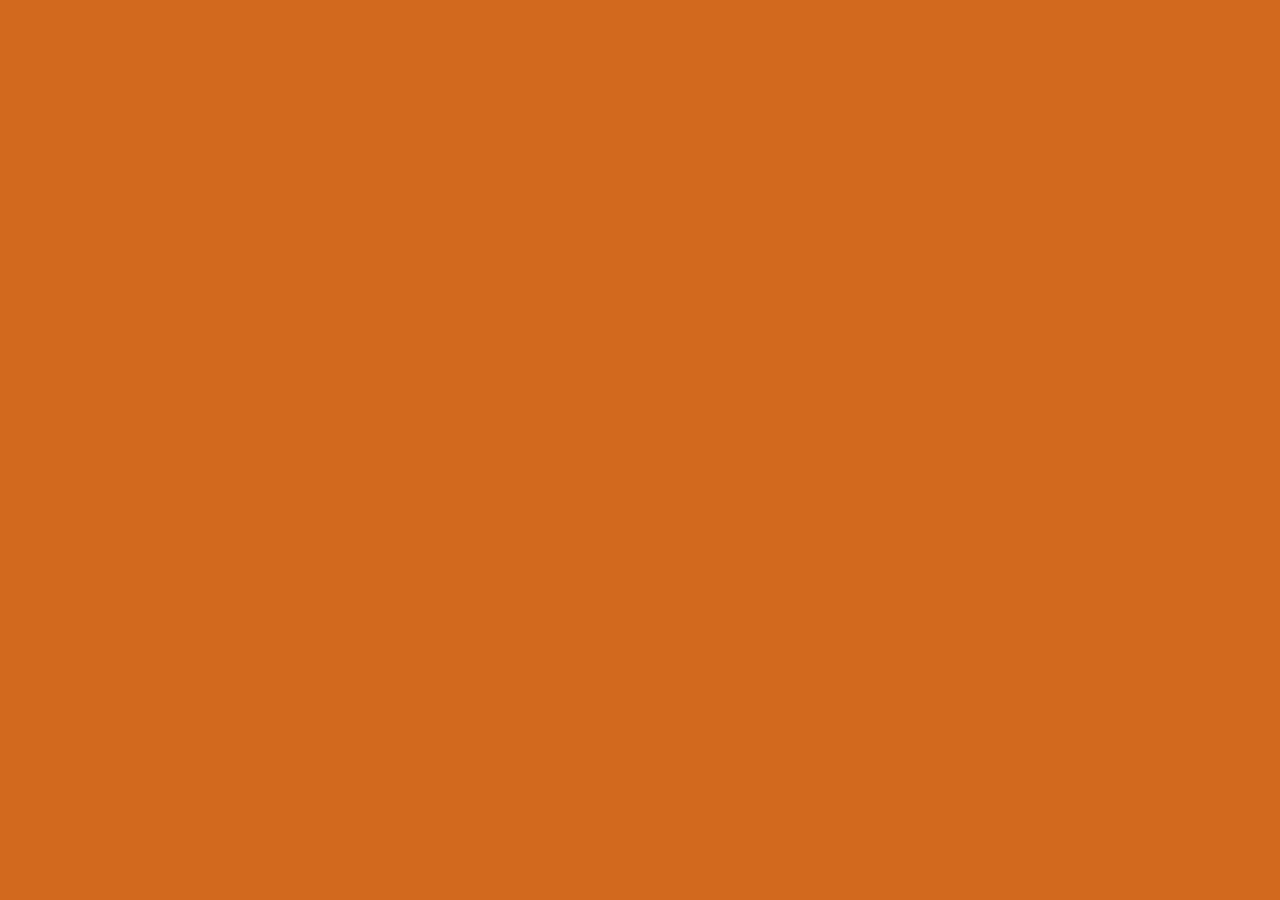
==== index.html @ 73f31bd2 "Setting images and basic html and css up" ====
<!DOCTYPE html>
<html lang="en">
<head>
    <meta charset="UTF-8">
    <meta name="viewport" content="width=device-width, initial-scale=1.0">
    <title>Pentagram</title>
    <link rel="icon" href="./img/pentagram-icon.png">
    <link rel="stylesheet" href="./css/styles.css">
</head>
<body>
    <!-- header -->
    <header>

    </header>
    <!-- main -->
     <main>

     </main>
    <!-- footer -->
     <footer>
        
     </footer>
</body>
</html>
---- css/styles.css ----
body {
    background-color: chocolate;
}
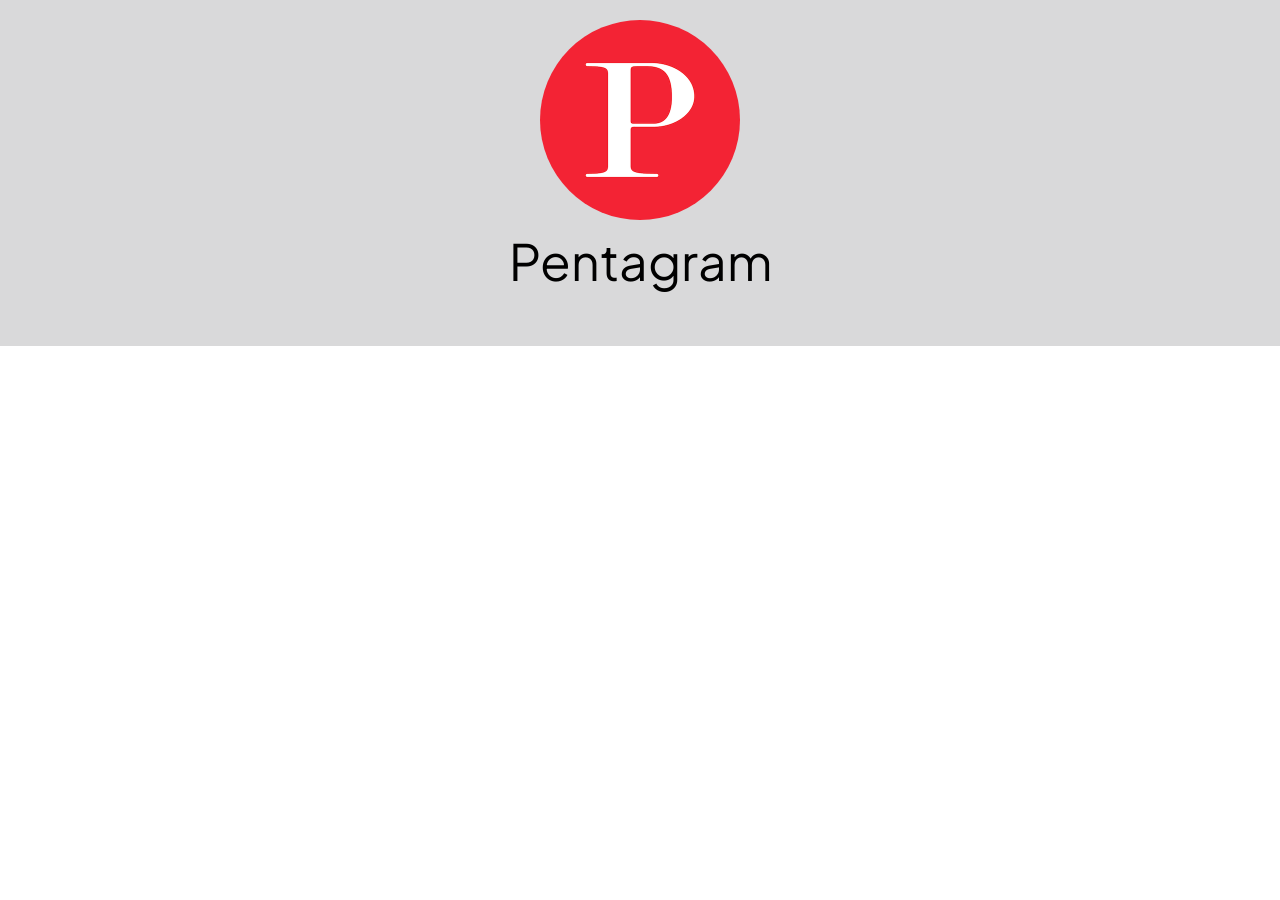
==== commit 33e96e6e: "Header designed" ====
--- a/index.html
+++ b/index.html
@@ -4,13 +4,14 @@
     <meta charset="UTF-8">
     <meta name="viewport" content="width=device-width, initial-scale=1.0">
     <title>Pentagram</title>
-    <link rel="icon" href="./img/pentagram-icon.png">
+    <link rel="icon" href="./img/favicon.png">
     <link rel="stylesheet" href="./css/styles.css">
 </head>
 <body>
     <!-- header -->
     <header>
-
+        <img src="./img/pentagram-pfp.png" alt="Pentagram Profile Picture">
+        <h1>Pentagram</h1>
     </header>
     <!-- main -->
      <main>
@@ -18,7 +19,7 @@
      </main>
     <!-- footer -->
      <footer>
-        
+
      </footer>
 </body>
 </html>
--- a/css/styles.css
+++ b/css/styles.css
@@ -1,3 +1,33 @@
+@import url('https://fonts.googleapis.com/css2?family=Plus+Jakarta+Sans:ital,wght@0,200..800;1,200..800&display=swap');
+
+
 body {
-    background-color: chocolate;
+    background-color: white;
+}
+
+html, body{
+    margin: 0;
+    padding: 0;
+}
+
+header {
+    text-align: center;
+    background-color: rgb(217, 217, 218);
+    padding: 20px;
+}
+
+header img{
+    width: 200px;
+    height: 200px;
+    /* border: 2px solid black; */
+    border-radius: 50%;
+}
+
+header h1{
+    font-family: "Plus Jakarta Sans", sans-serif;
+    font-size: 50px;
+    font-optical-sizing: auto;   
+    font-weight: 400;
+    font-style: normal;
+    margin-top: 5px;
 }
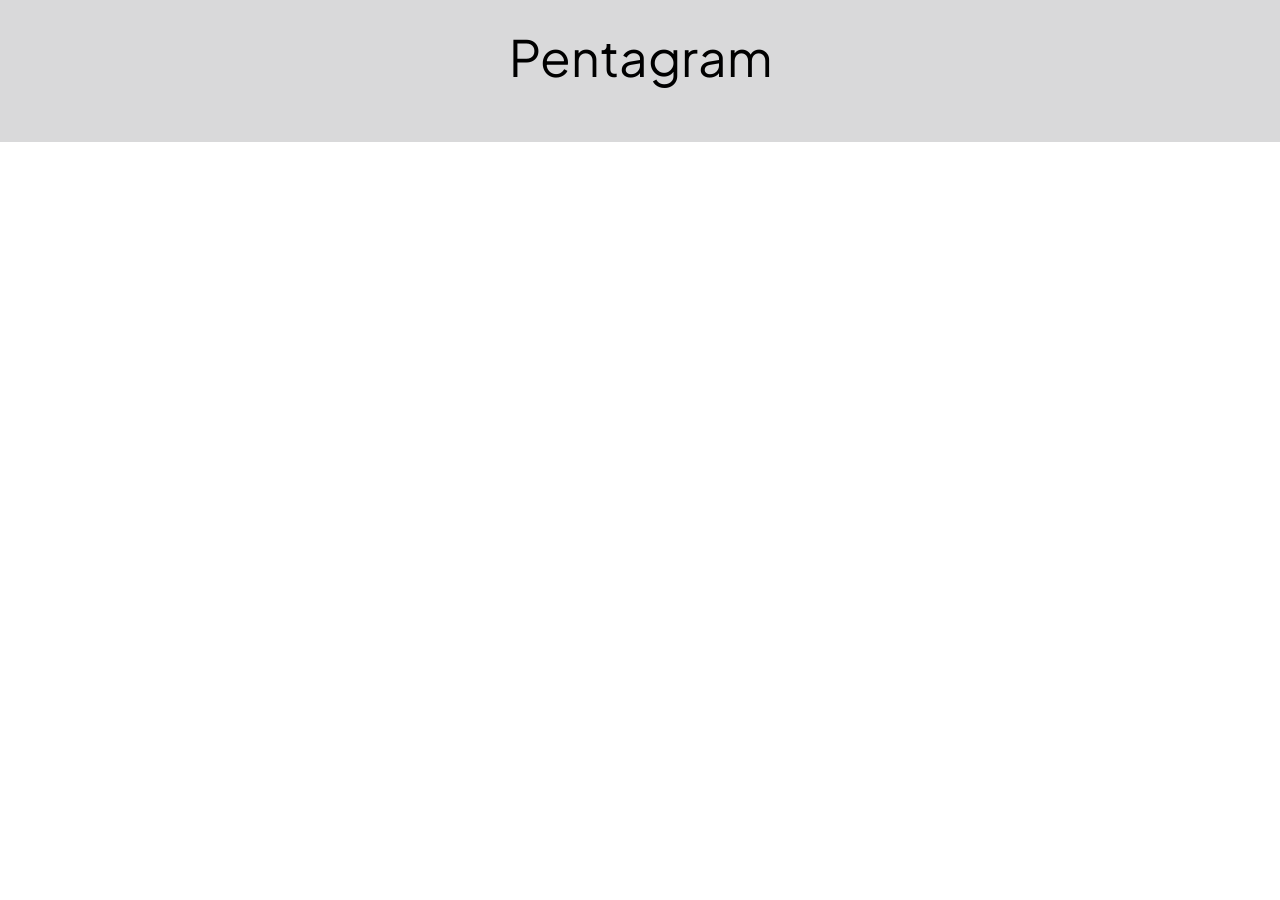
==== commit ff4b406d: "Changed pfp from image to div in html" ====
--- a/index.html
+++ b/index.html
@@ -10,7 +10,7 @@
 <body>
     <!-- header -->
     <header>
-        <img src="./img/pentagram-pfp.png" alt="Pentagram Profile Picture">
+        <div class="pfp"></div>
         <h1>Pentagram</h1>
     </header>
     <!-- main -->
--- a/css/styles.css
+++ b/css/styles.css
@@ -17,8 +17,8 @@
 }
 
 header img{
-    width: 200px;
-    height: 200px;
+    width: 150px;
+    height: 150px;
     /* border: 2px solid black; */
     border-radius: 50%;
 }
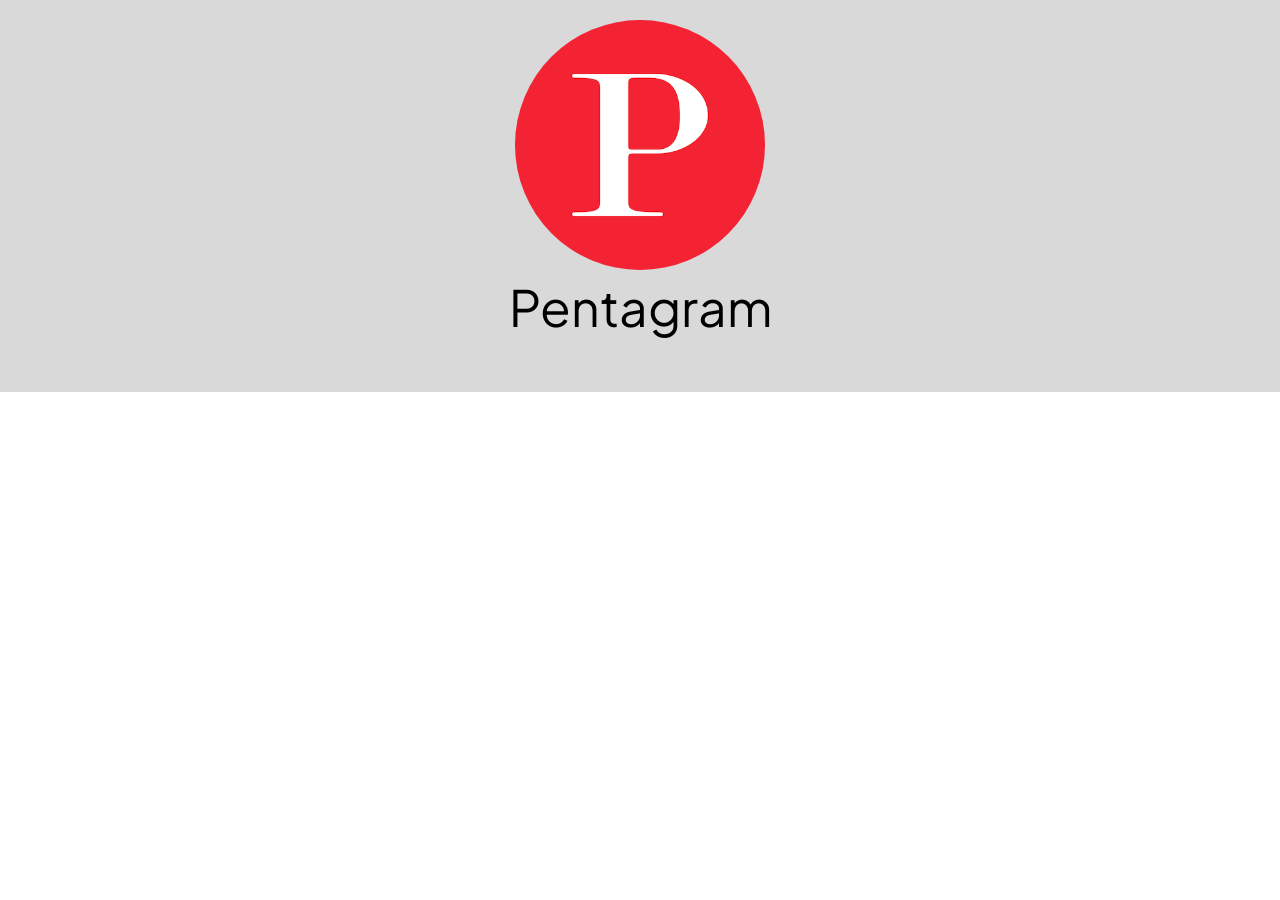
==== commit 30aee0fa: "Now using pfp images in CSS" ====
--- a/index.html
+++ b/index.html
@@ -10,7 +10,8 @@
 <body>
     <!-- header -->
     <header>
-        <div class="pfp"></div>
+        <div class="pfp">
+        </div>
         <h1>Pentagram</h1>
     </header>
     <!-- main -->
--- a/css/styles.css
+++ b/css/styles.css
@@ -16,9 +16,20 @@
     padding: 20px;
 }
 
+header .pfp{
+    width: 250px;
+    height: 250px;
+    border-radius: 50%;
+    background-image: url('./../img/pentagram-pfp.png');
+    background-repeat: no-repeat;
+    background-position: center center;
+    background-size: cover;
+    margin: 0 auto;
+}
+
 header img{
-    width: 150px;
-    height: 150px;
+    width: 200px;
+    height: 200px;
     /* border: 2px solid black; */
     border-radius: 50%;
 }
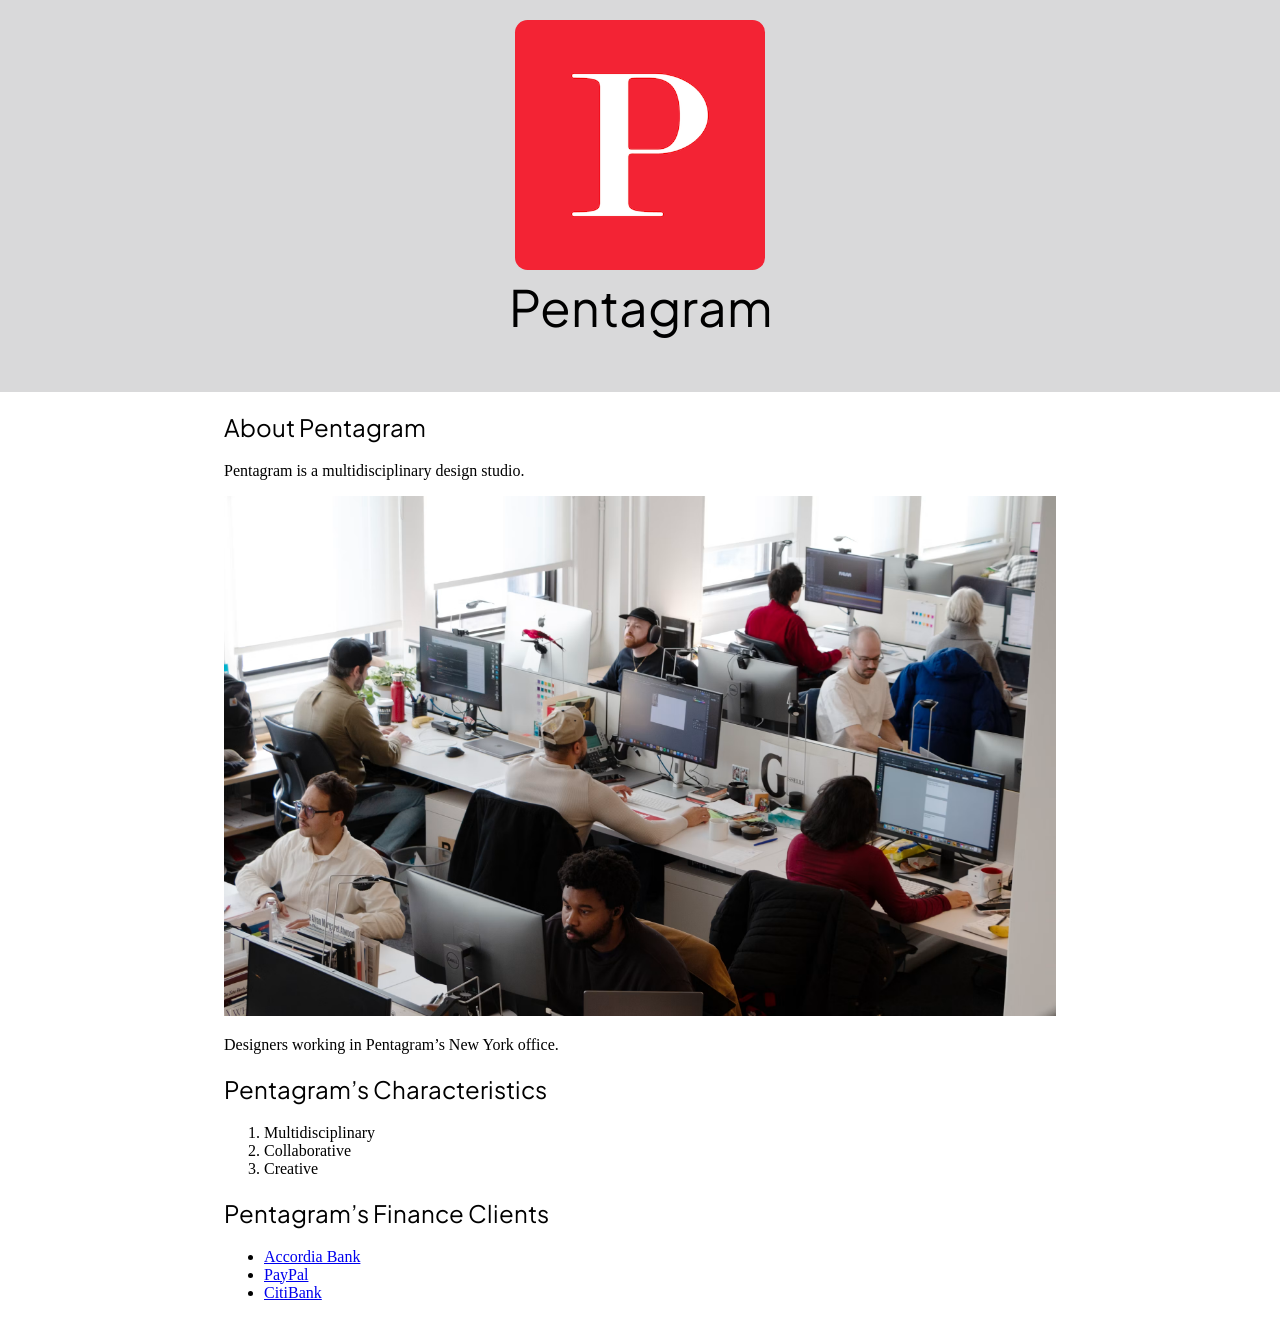
==== commit 833a4a21: "Placed in main text and image" ====
--- a/index.html
+++ b/index.html
@@ -10,13 +10,27 @@
 <body>
     <!-- header -->
     <header>
-        <div class="pfp">
-        </div>
+        <div class="pfp"></div>
         <h1>Pentagram</h1>
     </header>
     <!-- main -->
      <main>
-
+        <h2>About Pentagram</h2>
+        <p>Pentagram is a multidisciplinary design studio.</p>
+        <img src="./img/about-pentagram.avif" alt="Pentagram New York office">
+        <p>Designers working in Pentagram&rsquo;s New York office.</p>
+        <h2>Pentagram&rsquo;s Characteristics</h2>
+        <ol>
+            <li>Multidisciplinary</li>
+            <li>Collaborative</li>
+            <li>Creative</li>
+        </ol>
+        <h2>Pentagram&rsquo;s Finance Clients</h2>
+        <ul>
+            <li><a href="accordia.bank" target="_blank">Accordia Bank</a></li>
+            <li><a href="paypal.com" target="_blank">PayPal</a></li>
+            <li><a href="citibank.com" target="_blank">CitiBank</a></li>
+        <ul>
      </main>
     <!-- footer -->
      <footer>
--- a/css/styles.css
+++ b/css/styles.css
@@ -19,7 +19,7 @@
 header .pfp{
     width: 250px;
     height: 250px;
-    border-radius: 50%;
+    border-radius: 5%;
     background-image: url('./../img/pentagram-pfp.png');
     background-repeat: no-repeat;
     background-position: center center;
@@ -28,17 +28,33 @@
 }
 
 header img{
-    width: 200px;
-    height: 200px;
+    width: 150px;
+    height: 150px;
     /* border: 2px solid black; */
     border-radius: 50%;
 }
 
-header h1{
+h1{
     font-family: "Plus Jakarta Sans", sans-serif;
     font-size: 50px;
     font-optical-sizing: auto;   
     font-weight: 400;
     font-style: normal;
     margin-top: 5px;
+}
+
+h2{
+    font-family: "Plus Jakarta Sans", sans-serif; 
+    font-weight: 400;
+    font-style: normal;
+    margin: 20px 0 20px 0;
+}
+
+main{
+    width: 65%;
+    margin: 0 auto;
+}
+
+main img{
+    max-width: 100%;
 }
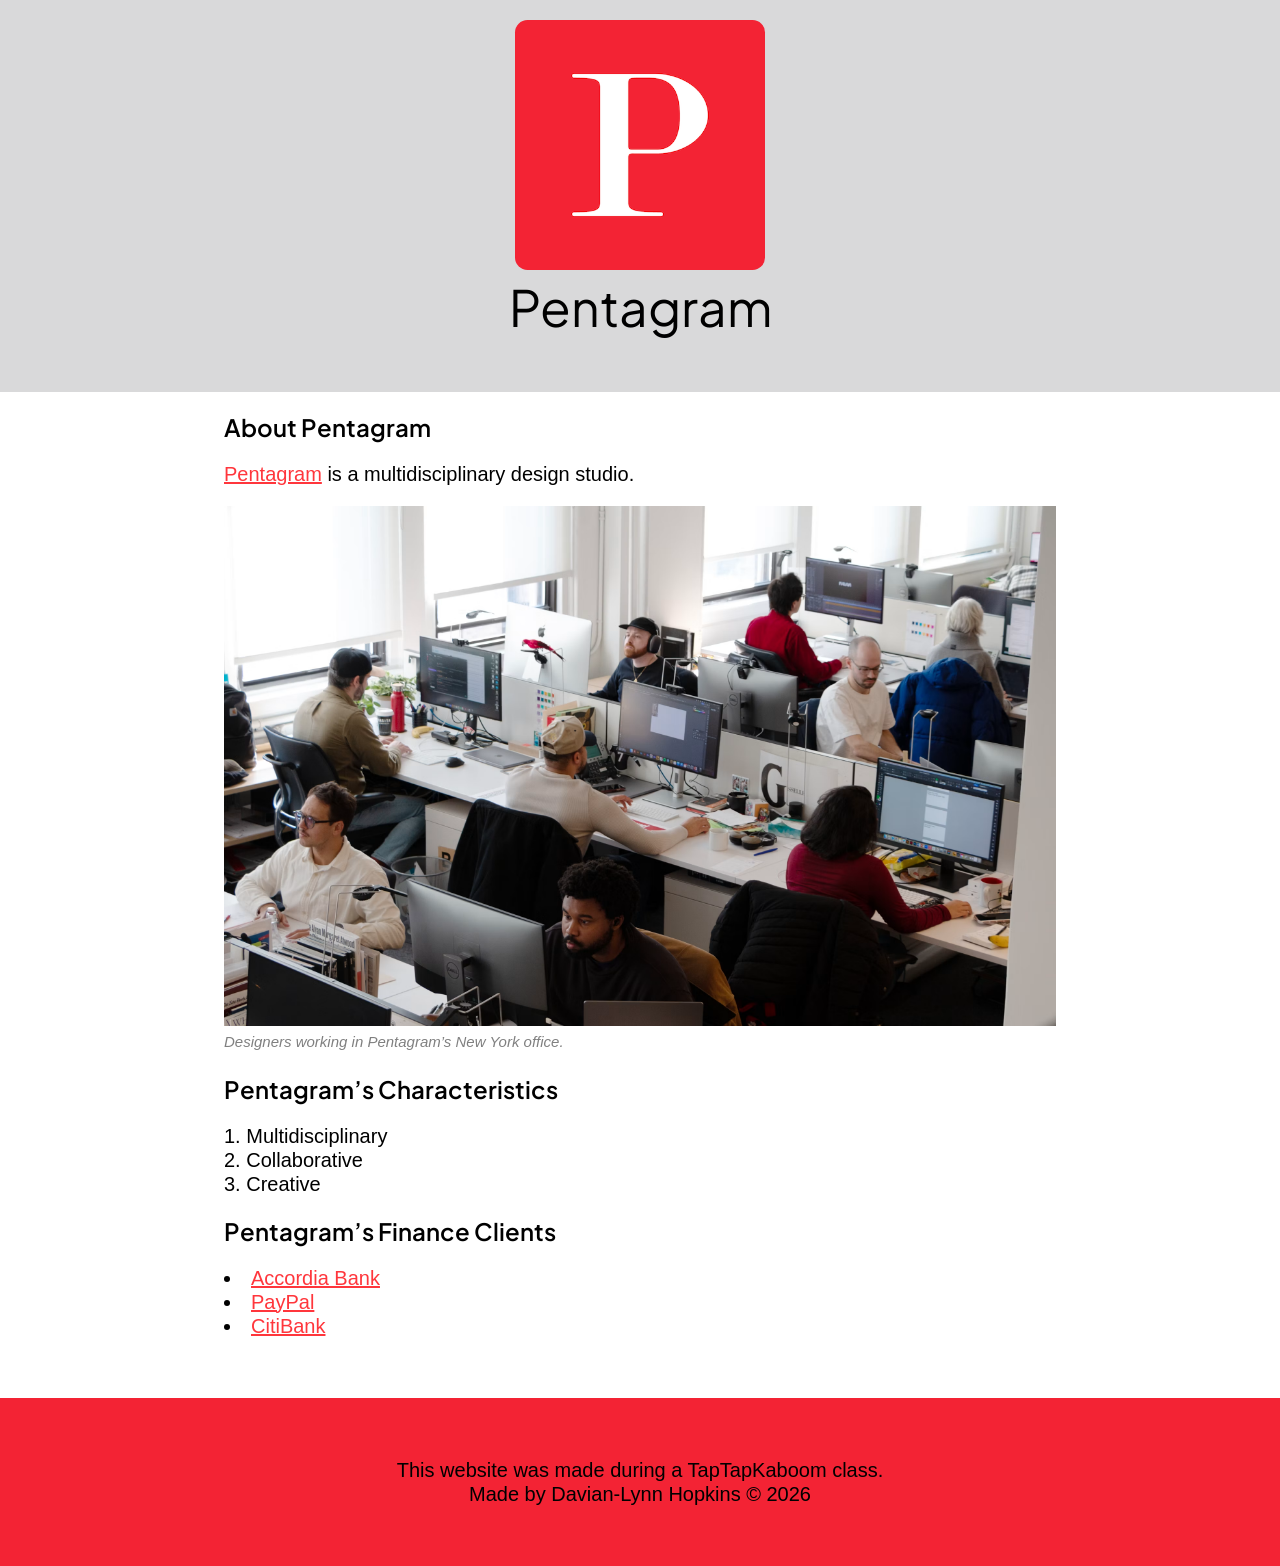
==== commit 47b16022: "Added footer element" ====
--- a/index.html
+++ b/index.html
@@ -16,9 +16,9 @@
     <!-- main -->
      <main>
         <h2>About Pentagram</h2>
-        <p>Pentagram is a multidisciplinary design studio.</p>
+        <p><a href="www.pentagram.com">Pentagram</a> is a multidisciplinary design studio.</p>
         <img src="./img/about-pentagram.avif" alt="Pentagram New York office">
-        <p>Designers working in Pentagram&rsquo;s New York office.</p>
+        <p class="caption">Designers working in Pentagram&rsquo;s New York office.</p>
         <h2>Pentagram&rsquo;s Characteristics</h2>
         <ol>
             <li>Multidisciplinary</li>
@@ -27,14 +27,16 @@
         </ol>
         <h2>Pentagram&rsquo;s Finance Clients</h2>
         <ul>
-            <li><a href="accordia.bank" target="_blank">Accordia Bank</a></li>
-            <li><a href="paypal.com" target="_blank">PayPal</a></li>
-            <li><a href="citibank.com" target="_blank">CitiBank</a></li>
+            <li><a href="https://accordia.bank" target="_blank">Accordia Bank</a></li>
+            <li><a href="https://paypal.com" target="_blank">PayPal</a></li>
+            <li><a href="https://citibank.com" target="_blank">CitiBank</a></li>
         <ul>
      </main>
     <!-- footer -->
      <footer>
-
+        <div class="content">
+        <p>This website was made during a TapTapKaboom class.<br/>Made by Davian-Lynn Hopkins © 2026</p>
+        </div>
      </footer>
 </body>
 </html>
--- a/css/styles.css
+++ b/css/styles.css
@@ -2,12 +2,43 @@
 
 
 body {
-    background-color: white;
+    /* background-color: white; */
+    font-family: Arial, Helvetica, sans-serif;
 }
 
 html, body{
     margin: 0;
     padding: 0;
+}
+
+p, ul, ol {
+    font-size: 20px;
+    line-height: 24px;
+}
+
+ul, ol {
+    padding: 0;
+    list-style-position: inside;
+}
+p.caption {
+    font-size: 15px;
+    font-style: oblique;
+    color: gray;
+    margin-top: 0;
+}
+
+a, a:visited {
+    color: rgb(255, 54, 60);
+    /* text-decoration: none; */
+}
+
+a:hover{
+    color: rgb(113, 12, 15);
+    border: 2px solid;
+}
+
+a:active{
+    color: rgb(255, 104, 109);
 }
 
 header {
@@ -45,7 +76,7 @@
 
 h2{
     font-family: "Plus Jakarta Sans", sans-serif; 
-    font-weight: 400;
+    font-weight: 600;
     font-style: normal;
     margin: 20px 0 20px 0;
 }
@@ -57,4 +88,16 @@
 
 main img{
     max-width: 100%;
+}
+
+footer{
+    background-color: rgb(243	35	52);
+    padding: 40px;
+    text-align: center;
+    margin-top: 60px;
+}
+
+footer .content {
+    width: 65%;
+    margin: 0 auto;
 }
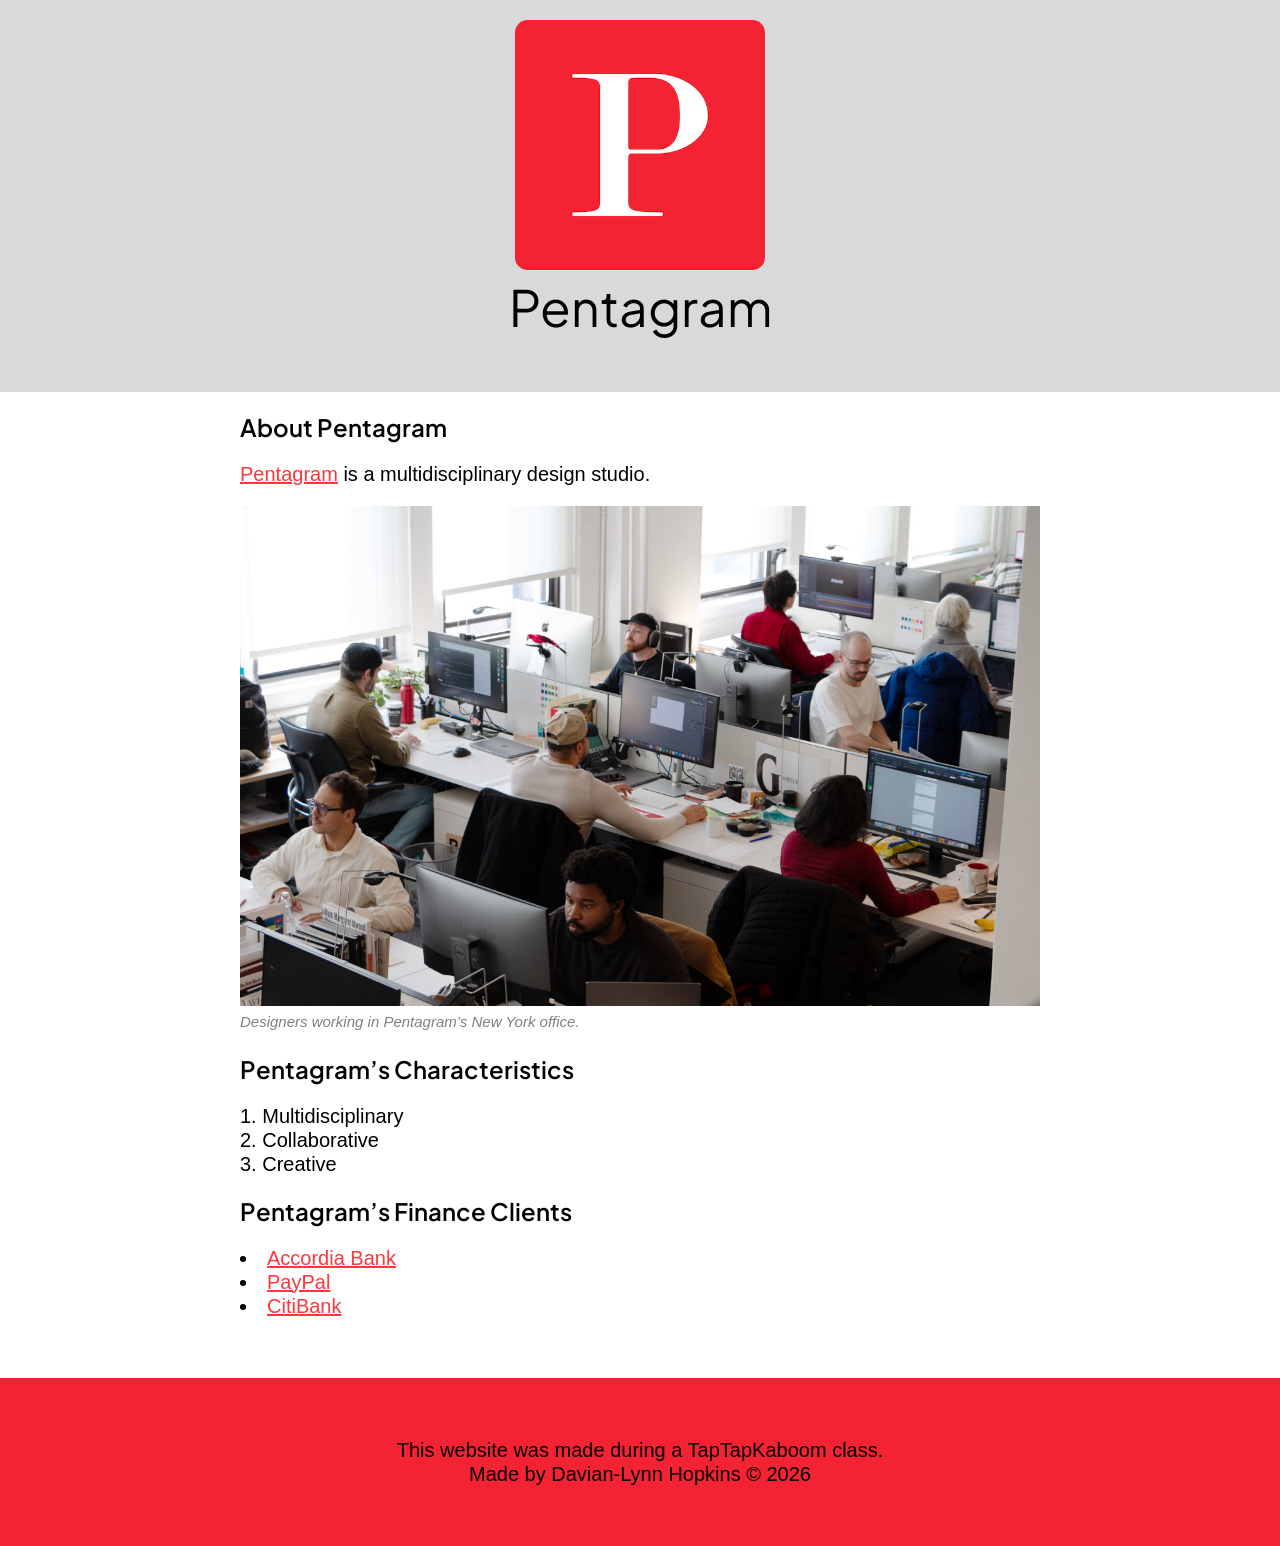
==== commit 23f6a423: "Added link to the second page" ====
--- a/index.html
+++ b/index.html
@@ -16,7 +16,7 @@
     <!-- main -->
      <main>
         <h2>About Pentagram</h2>
-        <p><a href="www.pentagram.com">Pentagram</a> is a multidisciplinary design studio.</p>
+        <p><a href="/pentagram-austin.html">Pentagram</a> is a multidisciplinary design studio.</p>
         <img src="./img/about-pentagram.avif" alt="Pentagram New York office">
         <p class="caption">Designers working in Pentagram&rsquo;s New York office.</p>
         <h2>Pentagram&rsquo;s Characteristics</h2>
--- a/css/styles.css
+++ b/css/styles.css
@@ -82,14 +82,16 @@
 }
 
 main{
-    width: 65%;
+    max-width: 800px;
     margin: 0 auto;
+    padding: 0 20px;
 }
 
 main img{
     max-width: 100%;
 }
 
+/* footer */
 footer{
     background-color: rgb(243	35	52);
     padding: 40px;
@@ -98,6 +100,18 @@
 }
 
 footer .content {
-    width: 65%;
+    max-width: 800%;
     margin: 0 auto;
+    /* padding: 0 20px; */
+}
+
+@media (max-width: 600px) {
+    footer p{
+        font-size: 16px;
+    }
+
+   header .pfp{
+        width: 220px;
+        height: 220px;
+    }
 }
